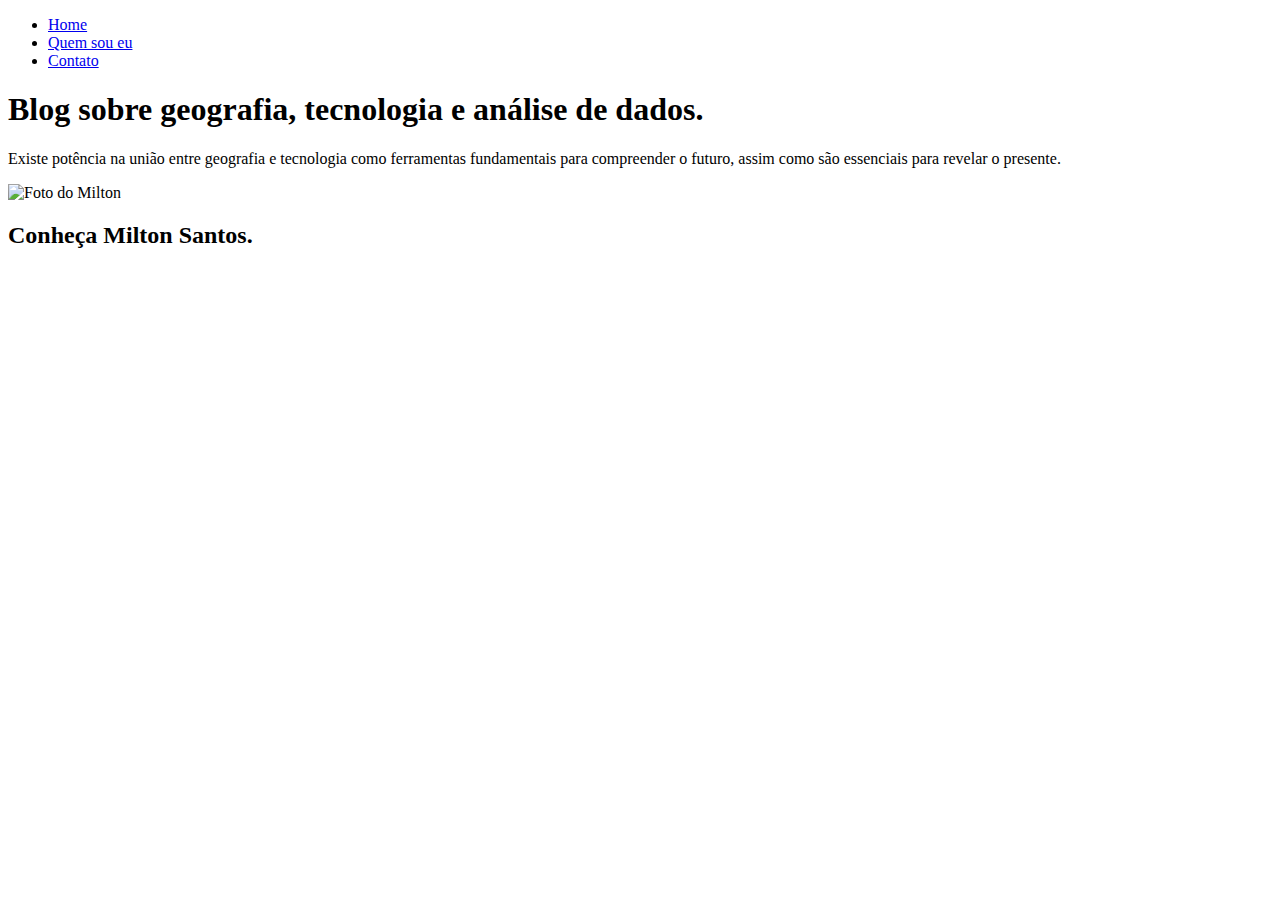
==== FundamentosWeb/index.html @ 5d42add4 "Fundamentos Web" ====
<!DOCTYPE html>
<html lang="pt-br">
<head>
    <meta charset="UTF-8">
    <meta name="viewport" content="width=device-width, initial-scale=1.0">
    <title>GeoNaRede</title>
</head>
<body>
    <ul> 
        <li>
            <a href="index.html">Home </a>
        </li>

        <li>
            <a href="http://buscatextual.cnpq.br/buscatextual/visualizacv.do?id=K8066191Z8&tokenCaptchar=[base64]" target="blank">Quem sou eu</a>
        </li>
       
        <li>
            <a href="contato.html">Contato</a>
        </li>
     </ul>

    <h1>Blog sobre geografia, tecnologia e análise de dados. </h1>
    <p> Existe potência na união entre geografia e tecnologia como ferramentas fundamentais para compreender o futuro, 
        assim como são essenciais para revelar o presente. </p>

<img src="C:\Users\laris\Desktop\TestGit\FundamentosWeb\assets\img\1.png" alt="Foto do Milton">


<h2>Conheça Milton Santos. </h2>

<iframe width="560" height="315" src="https://www.youtube.com/embed/TRfYvIors78" title="YouTube video player" frameborder="0" allow="accelerometer; autoplay; clipboard-write; encrypted-media; gyroscope; picture-in-picture" allowfullscreen></iframe>
</body>
</html>
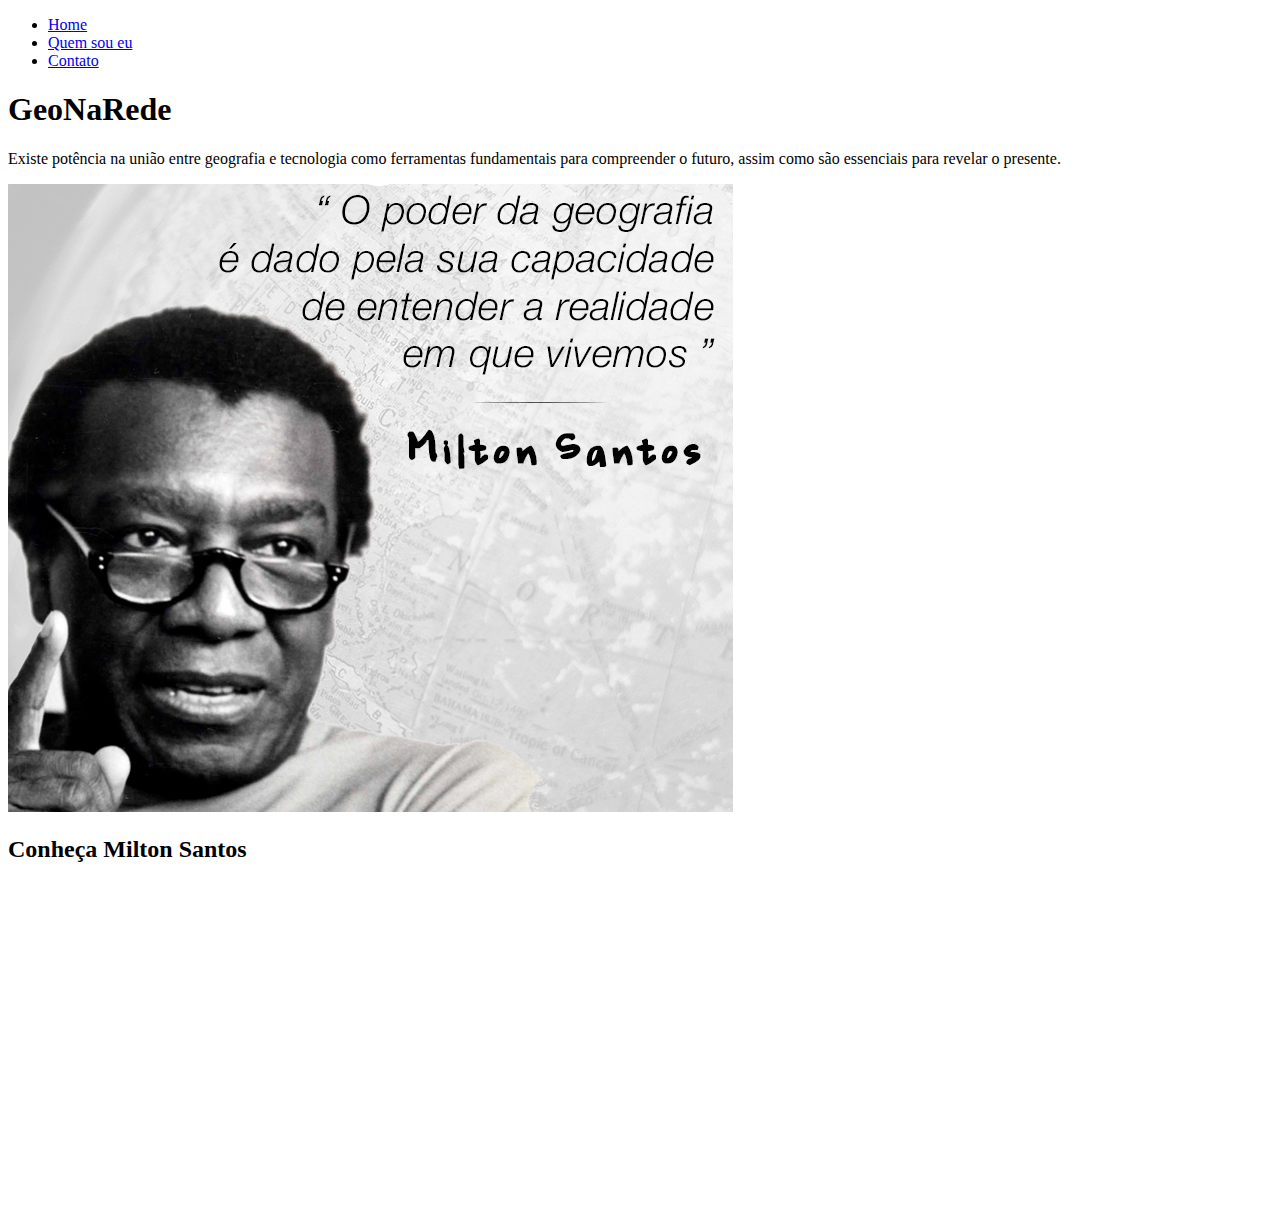
==== commit 9c357202: "Estilização da HTML com CSS" ====
--- a/FundamentosWeb/index.html
+++ b/FundamentosWeb/index.html
@@ -1,11 +1,18 @@
 <!DOCTYPE html>
 <html lang="pt-br">
+
 <head>
     <meta charset="UTF-8">
     <meta name="viewport" content="width=device-width, initial-scale=1.0">
     <title>GeoNaRede</title>
+
+    <link rel="stylesheet" href="/assets/img/style.css">
+
 </head>
+
 <body>
+
+    <nav id="menu">
     <ul> 
         <li>
             <a href="index.html">Home </a>
@@ -19,16 +26,27 @@
             <a href="contato.html">Contato</a>
         </li>
      </ul>
+     </nav>
 
-    <h1>Blog sobre geografia, tecnologia e análise de dados. </h1>
-    <p> Existe potência na união entre geografia e tecnologia como ferramentas fundamentais para compreender o futuro, 
-        assim como são essenciais para revelar o presente. </p>
+    <h1 id="titulo" class="centralizar">GeoNaRede</h1>
+     <div class="container">
 
-<img src="C:\Users\laris\Desktop\TestGit\FundamentosWeb\assets\img\1.png" alt="Foto do Milton">
+    <p> Existe potência na união entre geografia e tecnologia como ferramentas 
+        fundamentais para compreender o futuro, assim como são essenciais para 
+        revelar o presente. </p>
 
+    </div>
+    <div class="container img"> 
+        <img src="/assets/img/1.png" alt="Foto do Milton">
+    </div>
+    </div> 
 
-<h2>Conheça Milton Santos. </h2>
+<h2 id="subtitulo" class="centralizar">Conheça Milton Santos </h2>
+<div class="container"> 
+<iframe width="560" height="315" src="https://www.youtube.com/embed/TRfYvIors78" title="YouTube video player" frameborder="0" allow="accelerometer; autoplay; clipboard-write; encrypted-media; gyroscope; picture-in-picture" allowfullscreen></iframe>
 
-<iframe width="560" height="315" src="https://www.youtube.com/embed/TRfYvIors78" title="YouTube video player" frameborder="0" allow="accelerometer; autoplay; clipboard-write; encrypted-media; gyroscope; picture-in-picture" allowfullscreen></iframe>
+</div>
+
 </body>
+
 </html>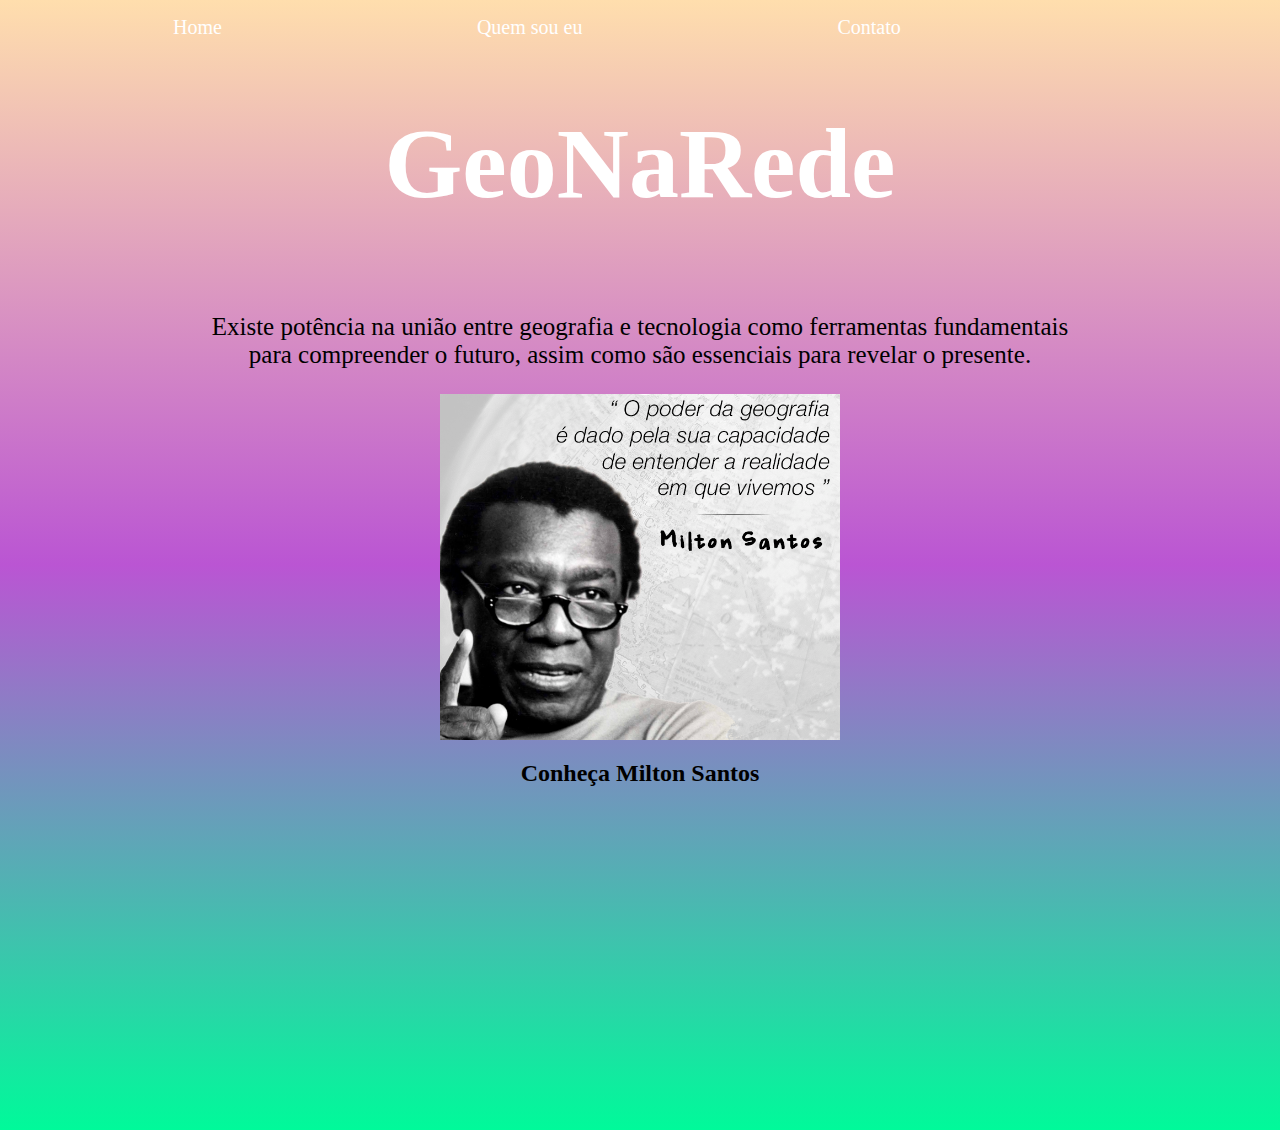
==== commit afcb90e0: "Estilização da HTML com CSS" ====
--- a/FundamentosWeb/index.html
+++ b/FundamentosWeb/index.html
@@ -31,17 +31,21 @@
     <h1 id="titulo" class="centralizar">GeoNaRede</h1>
      <div class="container">
 
-    <p> Existe potência na união entre geografia e tecnologia como ferramentas 
+        <div class="container"> 
+            <p id = "texto" class="centralizar"> Existe potência na união entre geografia e tecnologia como ferramentas 
         fundamentais para compreender o futuro, assim como são essenciais para 
-        revelar o presente. </p>
+        revelar o presente. 
+       </div>
+           </p>
+    
+    </div>
 
-    </div>
     <div class="container img"> 
         <img src="/assets/img/1.png" alt="Foto do Milton">
     </div>
     </div> 
 
-<h2 id="subtitulo" class="centralizar">Conheça Milton Santos </h2>
+<h2 id="subtitulo" class="centralizar">Conheça Milton Santos</h2>
 <div class="container"> 
 <iframe width="560" height="315" src="https://www.youtube.com/embed/TRfYvIors78" title="YouTube video player" frameborder="0" allow="accelerometer; autoplay; clipboard-write; encrypted-media; gyroscope; picture-in-picture" allowfullscreen></iframe>
 
--- a/assets/img/style.css
+++ b/assets/img/style.css
@@ -0,0 +1,84 @@
+@import url('https://fonts.googleapis.com/css2?family=Mukta:wght@300&display=swap');
+
+
+body {
+background: linear-gradient(to bottom, NavajoWhite, MediumOrchid, MediumSpringGreen );
+
+}
+
+
+* {
+    text-decoration: none;
+    font-family: 'M PLUS 1','Gill Sans';
+}
+#body{
+    background-color: lightpink;
+    color:lightcoral;
+}
+
+#menu ul li {
+    display: inline;
+    font-size: 20px;
+    font-weight:600px;
+    padding: 125px;
+
+}
+
+#menu ul li a {
+    color: white;
+}
+
+#menu ul li a:hover{
+    color: SandyBrown	;
+}
+
+#titulo{
+    color:white;
+    text-align: center;
+    font-size: 100px;
+}
+
+#titulo:hover {
+    color: NavajoWhite	;
+}
+
+#texto{
+    color:black;
+    text-align: center;
+    font-size: 25px;
+}
+.centralizar{
+   text-align: center;
+   align-items:center;
+}
+
+.container{
+    display:flex;
+    flex-flow: row;
+    justify-content: center;
+    text-align: justify;
+    padding-left: 90px;
+    padding-right: 90px;
+}
+
+.container img {
+    width: 400px;
+    height: auto;
+    padding-left: 400px;
+    padding-right: 400px;
+  }
+/*<style>
+h1 {
+    color:brown;
+    text-align: center;
+}
+#titulo2 {
+    color:rgb(24, 20, 20);
+    text-align: center;
+}
+</style>*/
+
+
+/*
+Estilos da página Contato
+*/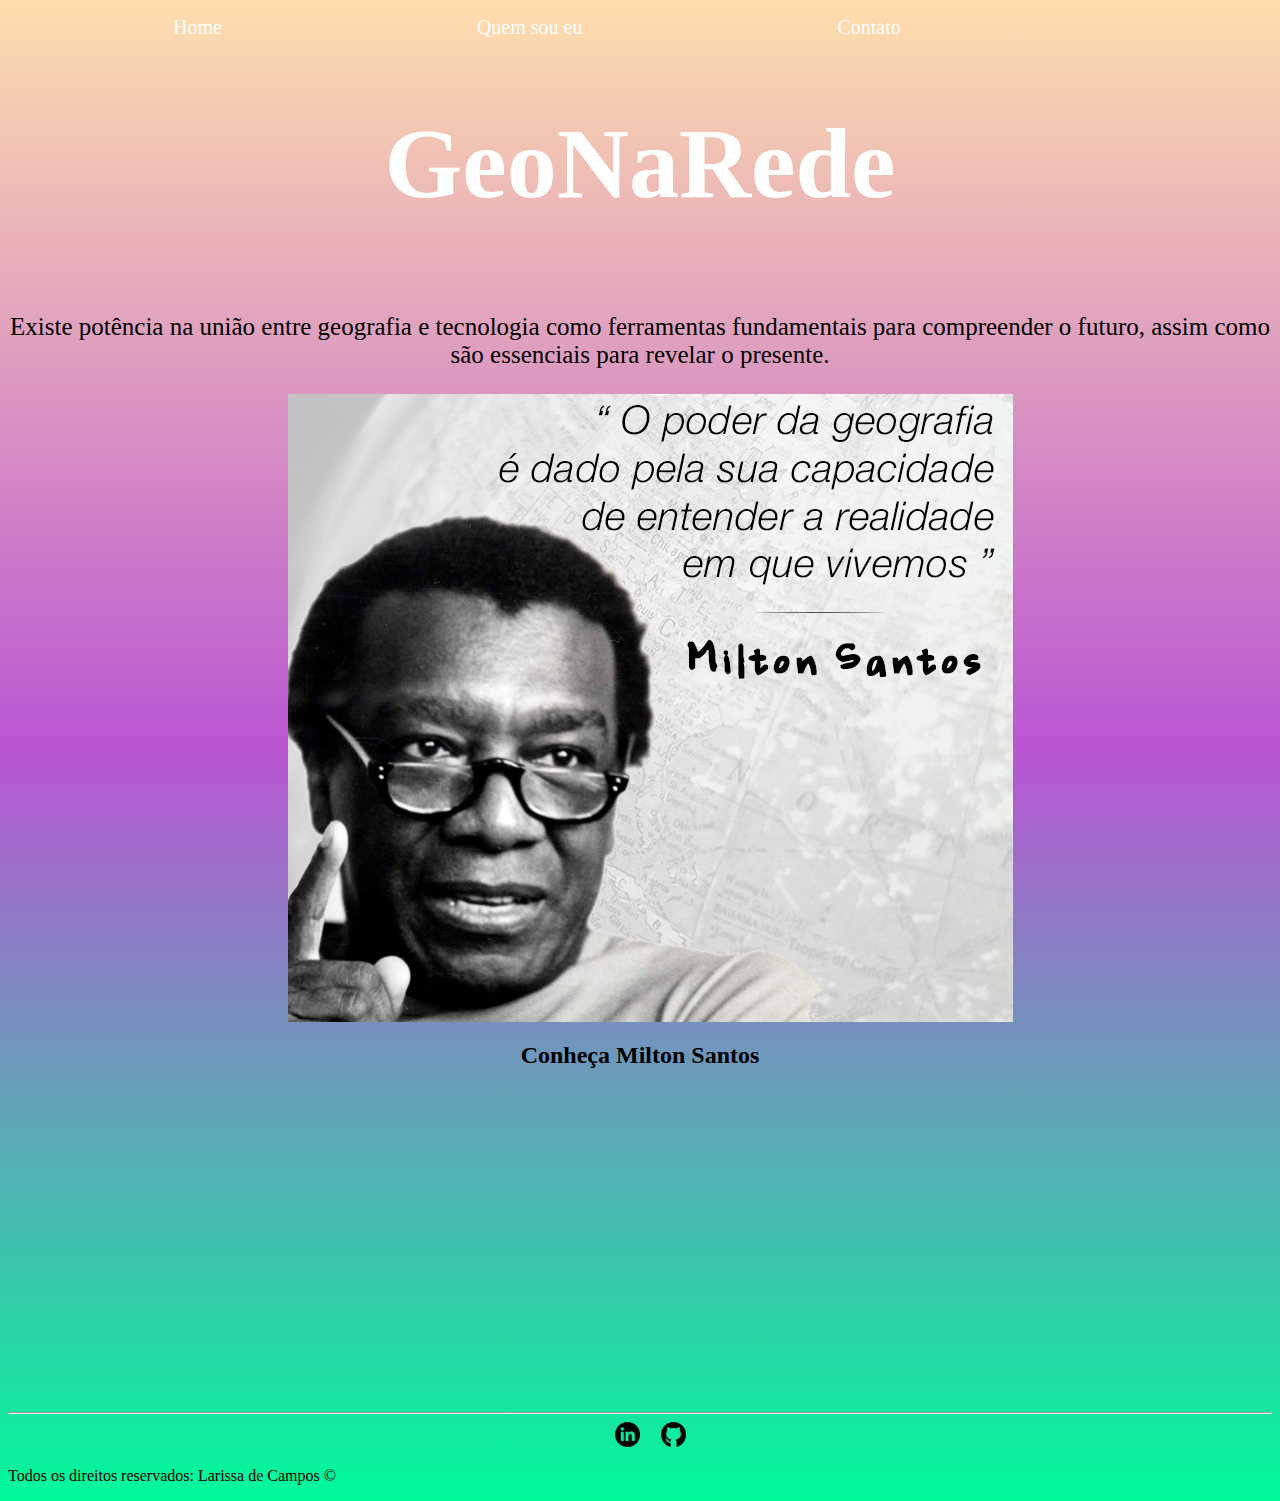
==== commit cbae459e: "Javascript" ====
--- a/FundamentosWeb/index.html
+++ b/FundamentosWeb/index.html
@@ -40,8 +40,8 @@
     
     </div>
 
-    <div class="container img"> 
-        <img src="/assets/img/1.png" alt="Foto do Milton">
+    <div class="containerimg"> 
+        <img class = "container foto" src="/assets/img/1.png" alt="Foto do Milton">
     </div>
     </div> 
 
@@ -51,6 +51,30 @@
 
 </div>
 
+
+
+<hr>
+<footer>
+
+    <div class="containerimg">
+        <a href="https://www.linkedin.com/in/larissa-de-campos/=" target="_blank">
+        <img src="/assets/linkedin.png" alt="Linkedin" width="25px">
+       </a>
+
+       <a href="https://github.com/larissadecampos"target="_blank">
+        <img src="/assets/github.png" alt="Github" width="25px">
+       </a>
+    </div>
+
+    <p class="center">
+       Todos os direitos reservados: Larissa de Campos &copy;
+    </p>
+    
+</footer>
+
 </body>
+</html>
 
+
+</body>
 </html>--- a/assets/img/style.css
+++ b/assets/img/style.css
@@ -57,17 +57,24 @@
     flex-flow: row;
     justify-content: center;
     text-align: justify;
-    padding-left: 90px;
-    padding-right: 90px;
+    /*padding-left: 90px;
+    padding-right: 90px;*/
 }
 
-.container img {
-    width: 400px;
+.containerimg {
+    display:flex;
+    flex-flow: row;
+    justify-content: center;
     height: auto;
-    padding-left: 400px;
-    padding-right: 400px;
+ 
   }
+
+  .containerimg img{
+    margin-left:1.3em ;
+  }
+
 /*<style>
+    width: 30px;
 h1 {
     color:brown;
     text-align: center;
